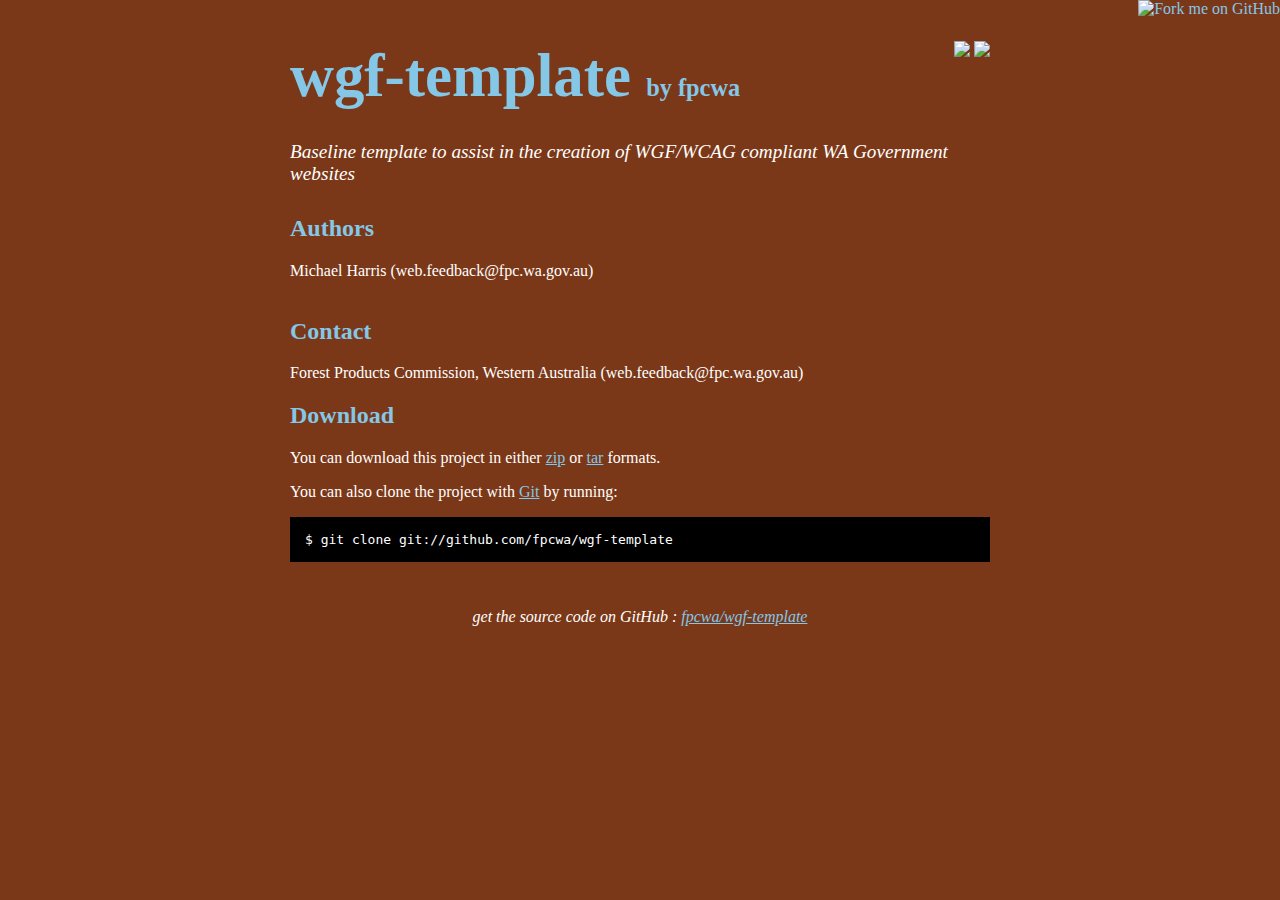
==== index.html @ d81a9856 "github generated gh-pages branch" ====
<!DOCTYPE html PUBLIC "-//W3C//DTD XHTML 1.0 Strict//EN"
	"http://www.w3.org/TR/xhtml1/DTD/xhtml1-strict.dtd">

<html xmlns="http://www.w3.org/1999/xhtml" xml:lang="en" lang="en">
<head>
	<meta http-equiv="Content-Type" content="text/html; charset=utf-8"/>

	<title>fpcwa/wgf-template @ GitHub</title>
	
	<style type="text/css">
		body {
  		margin-top: 1.0em;
  		background-color: #7b3818;
		  font-family: "Helvetica,Arial,FreeSans";
  		color: #ffffff;
    }
    #container {
      margin: 0 auto;
      width: 700px;
    }
		h1 { font-size: 3.8em; color: #84c7e7; margin-bottom: 3px; }
		h1 .small { font-size: 0.4em; }
		h1 a { text-decoration: none }
		h2 { font-size: 1.5em; color: #84c7e7; }
    h3 { text-align: center; color: #84c7e7; }
    a { color: #84c7e7; }
    .description { font-size: 1.2em; margin-bottom: 30px; margin-top: 30px; font-style: italic;}
    .download { float: right; }
		pre { background: #000; color: #fff; padding: 15px;}
    hr { border: 0; width: 80%; border-bottom: 1px solid #aaa}
    .footer { text-align:center; padding-top:30px; font-style: italic; }
	</style>
	
</head>

<body>
  <a href="http://github.com/fpcwa/wgf-template"><img style="position: absolute; top: 0; right: 0; border: 0;" src="http://s3.amazonaws.com/github/ribbons/forkme_right_darkblue_121621.png" alt="Fork me on GitHub" /></a>

  <div id="container">

    <div class="download">
      <a href="http://github.com/fpcwa/wgf-template/zipball/master">
        <img border="0" width="90" src="http://github.com/images/modules/download/zip.png"></a>
      <a href="http://github.com/fpcwa/wgf-template/tarball/master">
        <img border="0" width="90" src="http://github.com/images/modules/download/tar.png"></a>
    </div>

    <h1><a href="http://github.com/fpcwa/wgf-template">wgf-template</a>
      <span class="small">by <a href="http://github.com/fpcwa">fpcwa</a></span></h1>

    <div class="description">
      Baseline template to assist in the creation of WGF/WCAG compliant WA Government websites
    </div>

    <h2>Authors</h2>
<p>Michael Harris (web.feedback@fpc.wa.gov.au)<br/><br/>      </p>
<h2>Contact</h2>
<p>Forest Products Commission, Western Australia (web.feedback@fpc.wa.gov.au)<br/>      </p>


    <h2>Download</h2>
    <p>
      You can download this project in either
      <a href="http://github.com/fpcwa/wgf-template/zipball/master">zip</a> or
      <a href="http://github.com/fpcwa/wgf-template/tarball/master">tar</a> formats.
    </p>
    <p>You can also clone the project with <a href="http://git-scm.com">Git</a>
      by running:
      <pre>$ git clone git://github.com/fpcwa/wgf-template</pre>
    </p>

    <div class="footer">
      get the source code on GitHub : <a href="http://github.com/fpcwa/wgf-template">fpcwa/wgf-template</a>
    </div>

  </div>

  
</body>
</html>
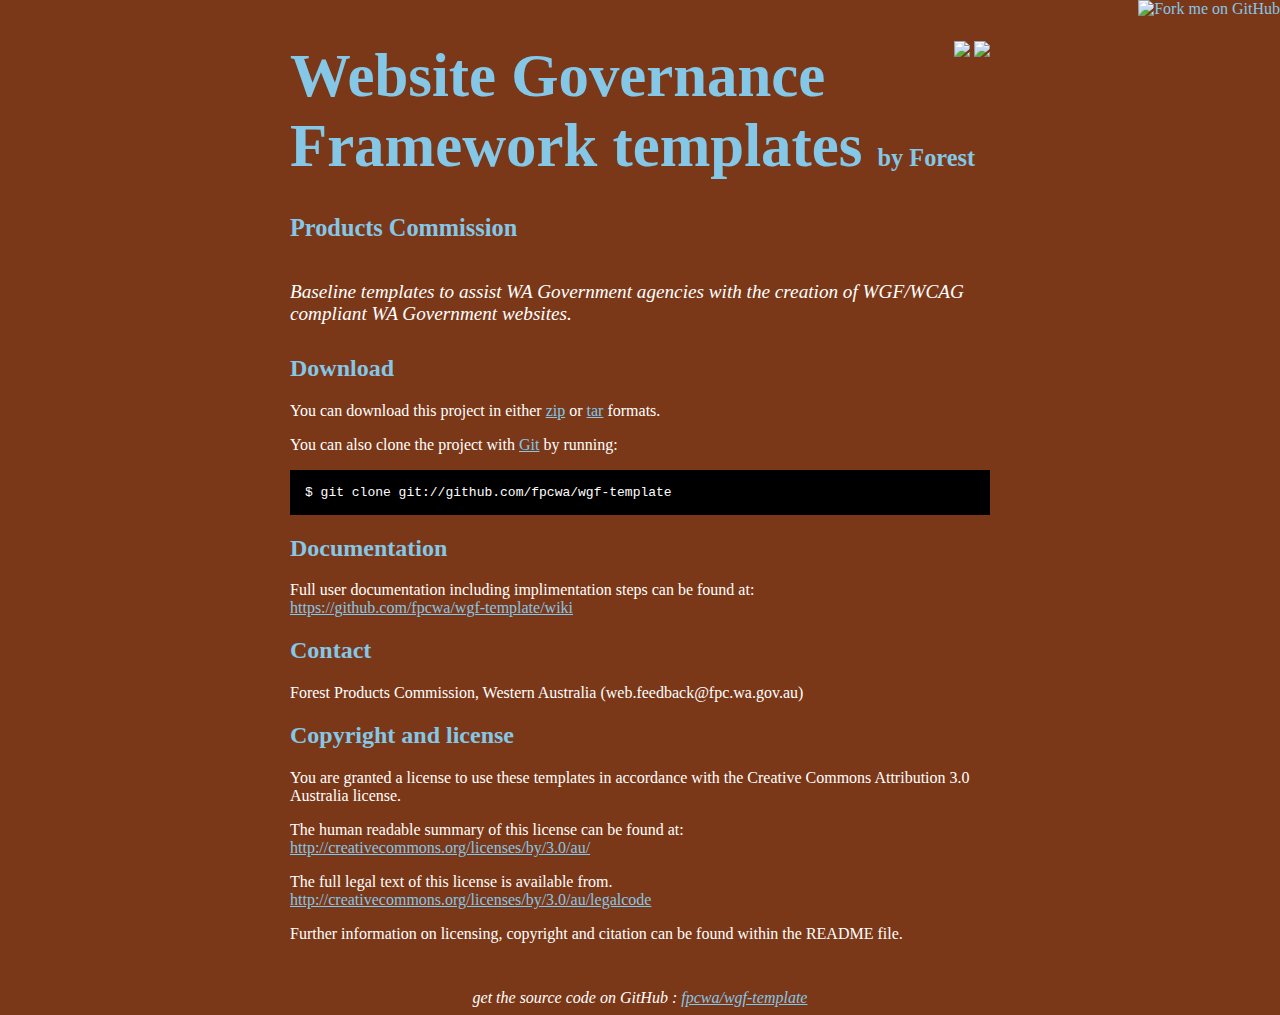
==== commit 9b235f7f: "Update of page" ====
--- a/index.html
+++ b/index.html
@@ -1,83 +1,91 @@
 <!DOCTYPE html PUBLIC "-//W3C//DTD XHTML 1.0 Strict//EN"
 	"http://www.w3.org/TR/xhtml1/DTD/xhtml1-strict.dtd">
-
 <html xmlns="http://www.w3.org/1999/xhtml" xml:lang="en" lang="en">
 <head>
-	<meta http-equiv="Content-Type" content="text/html; charset=utf-8"/>
-
-	<title>fpcwa/wgf-template @ GitHub</title>
-	
-	<style type="text/css">
-		body {
-  		margin-top: 1.0em;
-  		background-color: #7b3818;
-		  font-family: "Helvetica,Arial,FreeSans";
-  		color: #ffffff;
-    }
-    #container {
-      margin: 0 auto;
-      width: 700px;
-    }
-		h1 { font-size: 3.8em; color: #84c7e7; margin-bottom: 3px; }
-		h1 .small { font-size: 0.4em; }
-		h1 a { text-decoration: none }
-		h2 { font-size: 1.5em; color: #84c7e7; }
-    h3 { text-align: center; color: #84c7e7; }
-    a { color: #84c7e7; }
-    .description { font-size: 1.2em; margin-bottom: 30px; margin-top: 30px; font-style: italic;}
-    .download { float: right; }
-		pre { background: #000; color: #fff; padding: 15px;}
-    hr { border: 0; width: 80%; border-bottom: 1px solid #aaa}
-    .footer { text-align:center; padding-top:30px; font-style: italic; }
-	</style>
-	
+<meta http-equiv="Content-Type" content="text/html; charset=utf-8"/>
+<title>Website Governance Framework templates</title>
+<style type="text/css">
+body {
+	margin-top: 1.0em;
+	background-color: #7b3818;
+	font-family: "Helvetica,Arial,FreeSans";
+	color: #ffffff;
+}
+#container {
+	margin: 0 auto;
+	width: 700px;
+}
+h1 {
+	font-size: 3.8em;
+	color: #84c7e7;
+	margin-bottom: 3px;
+}
+h1 .small {
+	font-size: 0.4em;
+}
+h1 a {
+	text-decoration: none
+}
+h2 {
+	font-size: 1.5em;
+	color: #84c7e7;
+}
+h3 {
+	text-align: center;
+	color: #84c7e7;
+}
+a {
+	color: #84c7e7;
+}
+.description {
+	font-size: 1.2em;
+	margin-bottom: 30px;
+	margin-top: 30px;
+	font-style: italic;
+}
+.download {
+	float: right;
+}
+pre {
+	background: #000;
+	color: #fff;
+	padding: 15px;
+}
+hr {
+	border: 0;
+	width: 80%;
+	border-bottom: 1px solid #aaa
+}
+.footer {
+	text-align:center;
+	padding-top:30px;
+	font-style: italic;
+}
+</style>
 </head>
-
 <body>
-  <a href="http://github.com/fpcwa/wgf-template"><img style="position: absolute; top: 0; right: 0; border: 0;" src="http://s3.amazonaws.com/github/ribbons/forkme_right_darkblue_121621.png" alt="Fork me on GitHub" /></a>
-
-  <div id="container">
-
-    <div class="download">
-      <a href="http://github.com/fpcwa/wgf-template/zipball/master">
-        <img border="0" width="90" src="http://github.com/images/modules/download/zip.png"></a>
-      <a href="http://github.com/fpcwa/wgf-template/tarball/master">
-        <img border="0" width="90" src="http://github.com/images/modules/download/tar.png"></a>
-    </div>
-
-    <h1><a href="http://github.com/fpcwa/wgf-template">wgf-template</a>
-      <span class="small">by <a href="http://github.com/fpcwa">fpcwa</a></span></h1>
-
-    <div class="description">
-      Baseline template to assist in the creation of WGF/WCAG compliant WA Government websites
-    </div>
-
-    <h2>Authors</h2>
-<p>Michael Harris (web.feedback@fpc.wa.gov.au)-<br/>-<br/>      </p>
-<h2>Contact</h2>
-<p>Forest Products Commission, Western Australia (web.feedback@fpc.wa.gov.au)-<br/>      </p>
-
-
-    <h2>Download</h2>
-    <p>
-      You can download this project in either
-      <a href="http://github.com/fpcwa/wgf-template/zipball/master">zip</a> or
-      <a href="http://github.com/fpcwa/wgf-template/tarball/master">tar</a> formats.
-    </p>
-    <p>You can also clone the project with <a href="http://git-scm.com">Git</a>
-      by running:
-      <pre>$ git clone git://github.com/fpcwa/wgf-template</pre>
-    </p>
-
-    <div class="footer">
-      get the source code on GitHub : <a href="http://github.com/fpcwa/wgf-template">fpcwa/wgf-template</a>
-    </div>
-
-  </div>
-
-  
+<a href="http://github.com/fpcwa/wgf-template"><img style="position: absolute; top: 0; right: 0; border: 0;" src="http://s3.amazonaws.com/github/ribbons/forkme_right_darkblue_121621.png" alt="Fork me on GitHub" /></a>
+<div id="container">
+  <div class="download"> <a href="http://github.com/fpcwa/wgf-template/zipball/master"> <img border="0" width="90" src="http://github.com/images/modules/download/zip.png"></a> <a href="http://github.com/fpcwa/wgf-template/tarball/master"> <img border="0" width="90" src="http://github.com/images/modules/download/tar.png"></a> </div>
+  <h1><a href="http://github.com/fpcwa/wgf-template">Website Governance Framework templates</a> <span class="small">by <a href="http://github.com/fpcwa">Forest Products Commission</a></span></h1>
+  <div class="description"> Baseline templates to assist WA Government agencies with the creation of WGF/WCAG compliant WA Government websites.</div>
+  <h2>Download</h2>
+  <p> You can download this project in either <a href="http://github.com/fpcwa/wgf-template/zipball/master">zip</a> or <a href="http://github.com/fpcwa/wgf-template/tarball/master">tar</a> formats. </p>
+  <p>You can also clone the project with <a href="http://git-scm.com">Git</a> by running:
+  <pre>$ git clone git://github.com/fpcwa/wgf-template</pre>
+  <h2>Documentation</h2>
+  <p>Full user documentation including implimentation steps can be found at:<br />
+  <a href="https://github.com/fpcwa/wgf-template/wiki">https://github.com/fpcwa/wgf-template/wiki</a></p>
+  <h2>Contact</h2>
+  <p>Forest Products Commission, Western Australia (web.feedback@fpc.wa.gov.au) </p>
+  <h2>Copyright and license</h2>
+  <p>You are granted a license to use these templates in accordance with the Creative Commons Attribution 3.0 Australia license.</p>
+  <p>The human readable summary of this license can be found at:<br />
+    <a href="http://creativecommons.org/licenses/by/3.0/au/">http://creativecommons.org/licenses/by/3.0/au/</a></p>
+  <p>The full legal text of this license is available from.<br />
+    <a href="http://creativecommons.org/licenses/by/3.0/au/legalcode">http://creativecommons.org/licenses/by/3.0/au/legalcode</a></p>
+  <p>Further information on licensing, copyright and citation can be found within the README file.</p>
+  <div class="footer"> get the source code on GitHub : <a href="http://github.com/fpcwa/wgf-template">fpcwa/wgf-template</a> </div>
+</div>
 </body>
-</html>
+</html>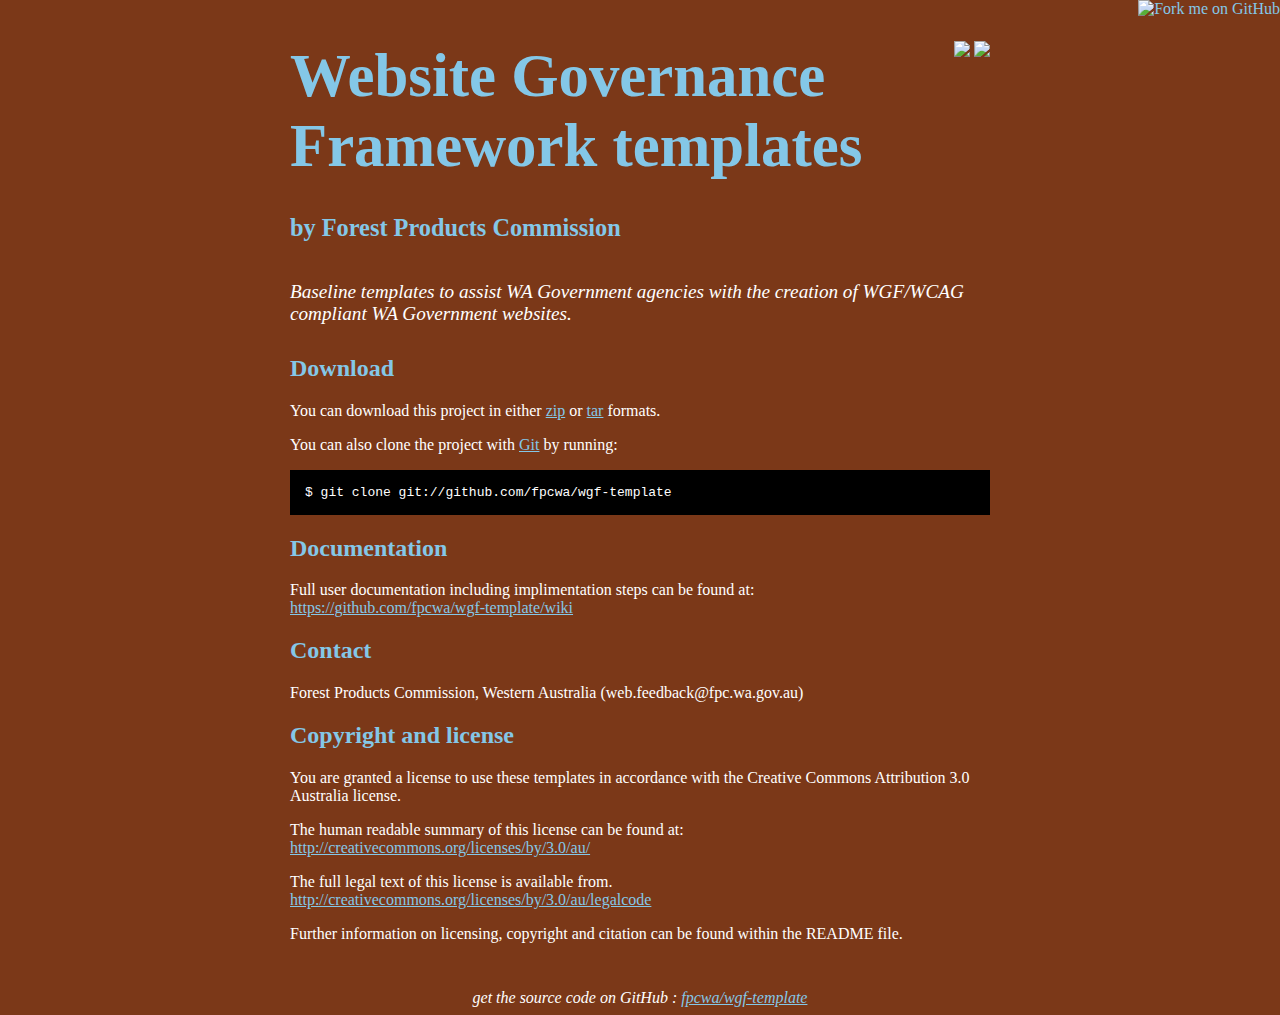
==== commit 7c6ec990: "" ====
--- a/index.html
+++ b/index.html
@@ -3,7 +3,7 @@
 <html xmlns="http://www.w3.org/1999/xhtml" xml:lang="en" lang="en">
 <head>
 <meta http-equiv="Content-Type" content="text/html; charset=utf-8"/>
-<title>Website Governance Framework templates</title>
+<title>Website Governance Framework template</title>
 <style type="text/css">
 body {
 	margin-top: 1.0em;
@@ -67,7 +67,8 @@
 <a href="http://github.com/fpcwa/wgf-template"><img style="position: absolute; top: 0; right: 0; border: 0;" src="http://s3.amazonaws.com/github/ribbons/forkme_right_darkblue_121621.png" alt="Fork me on GitHub" /></a>
 <div id="container">
   <div class="download"> <a href="http://github.com/fpcwa/wgf-template/zipball/master"> <img border="0" width="90" src="http://github.com/images/modules/download/zip.png"></a> <a href="http://github.com/fpcwa/wgf-template/tarball/master"> <img border="0" width="90" src="http://github.com/images/modules/download/tar.png"></a> </div>
-  <h1><a href="http://github.com/fpcwa/wgf-template">Website Governance Framework templates</a> <span class="small">by <a href="http://github.com/fpcwa">Forest Products Commission</a></span></h1>
+  <h1><a href="http://github.com/fpcwa/wgf-template">Website Governance Framework templates<br />
+  </a><span class="small">by <a href="http://github.com/fpcwa">Forest Products Commission</a></span></h1>
   <div class="description"> Baseline templates to assist WA Government agencies with the creation of WGF/WCAG compliant WA Government websites.</div>
   <h2>Download</h2>
   <p> You can download this project in either <a href="http://github.com/fpcwa/wgf-template/zipball/master">zip</a> or <a href="http://github.com/fpcwa/wgf-template/tarball/master">tar</a> formats. </p>
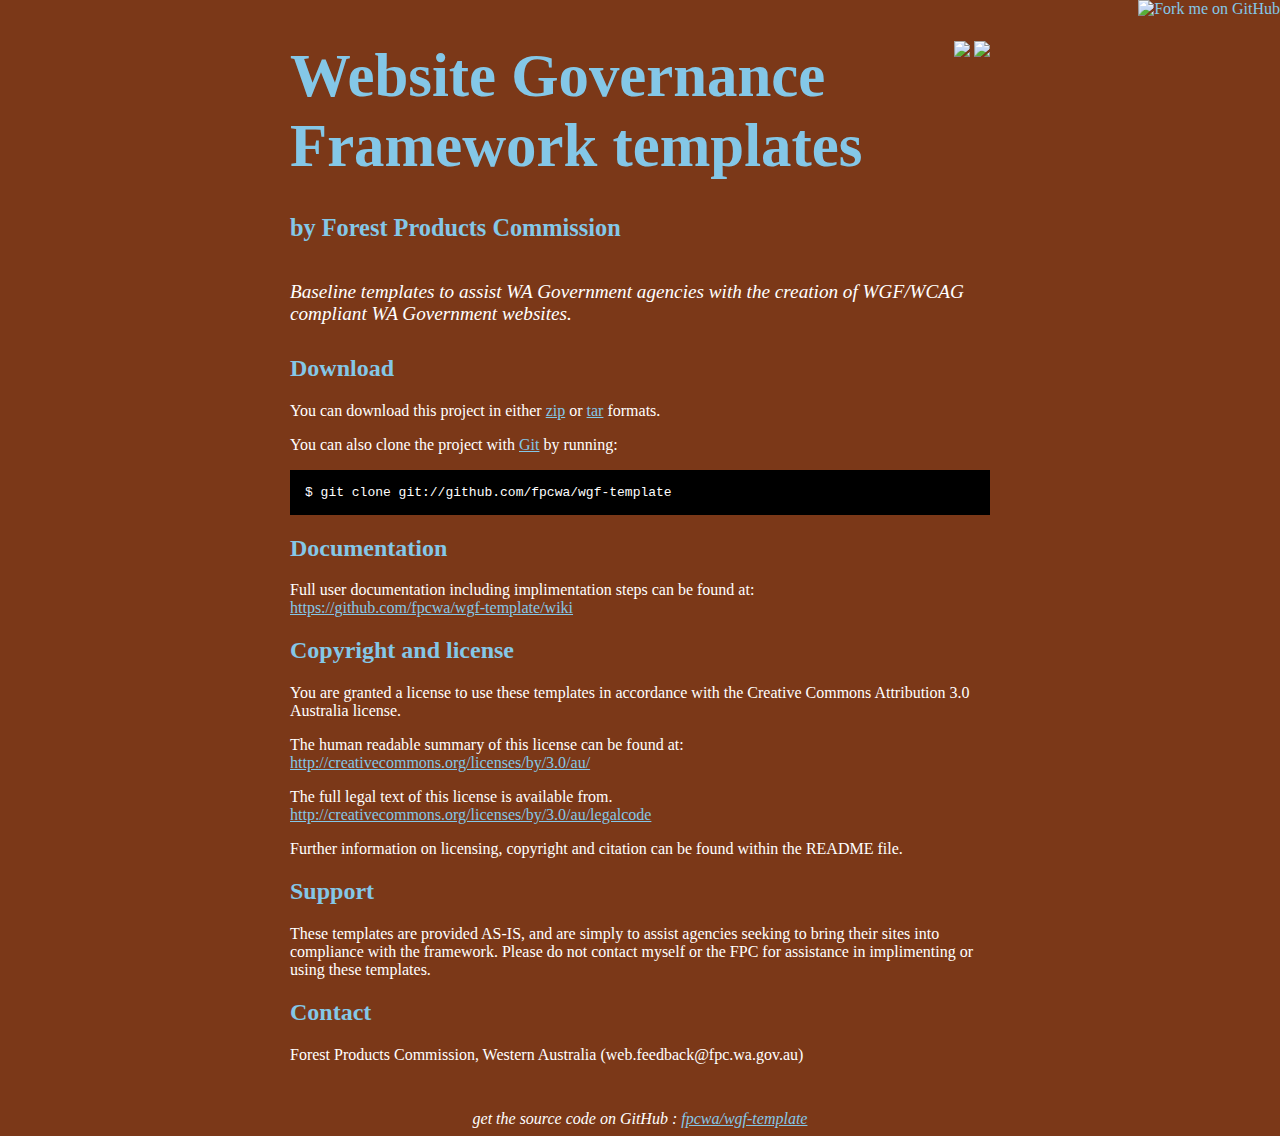
==== commit 5b8c30a1: "" ====
--- a/index.html
+++ b/index.html
@@ -77,8 +77,6 @@
   <h2>Documentation</h2>
   <p>Full user documentation including implimentation steps can be found at:<br />
   <a href="https://github.com/fpcwa/wgf-template/wiki">https://github.com/fpcwa/wgf-template/wiki</a></p>
-  <h2>Contact</h2>
-  <p>Forest Products Commission, Western Australia (web.feedback@fpc.wa.gov.au) </p>
   <h2>Copyright and license</h2>
   <p>You are granted a license to use these templates in accordance with the Creative Commons Attribution 3.0 Australia license.</p>
   <p>The human readable summary of this license can be found at:<br />
@@ -86,6 +84,10 @@
   <p>The full legal text of this license is available from.<br />
     <a href="http://creativecommons.org/licenses/by/3.0/au/legalcode">http://creativecommons.org/licenses/by/3.0/au/legalcode</a></p>
   <p>Further information on licensing, copyright and citation can be found within the README file.</p>
+  <h2>Support</h2>
+  <p>These templates are provided AS-IS, and are simply to assist agencies seeking to bring their sites into compliance with the framework. Please do not contact myself or the FPC for assistance in implimenting or using these templates.</p>
+  <h2>Contact</h2>
+  <p>Forest Products Commission, Western Australia (web.feedback@fpc.wa.gov.au) </p>
   <div class="footer"> get the source code on GitHub : <a href="http://github.com/fpcwa/wgf-template">fpcwa/wgf-template</a> </div>
 </div>
 </body>
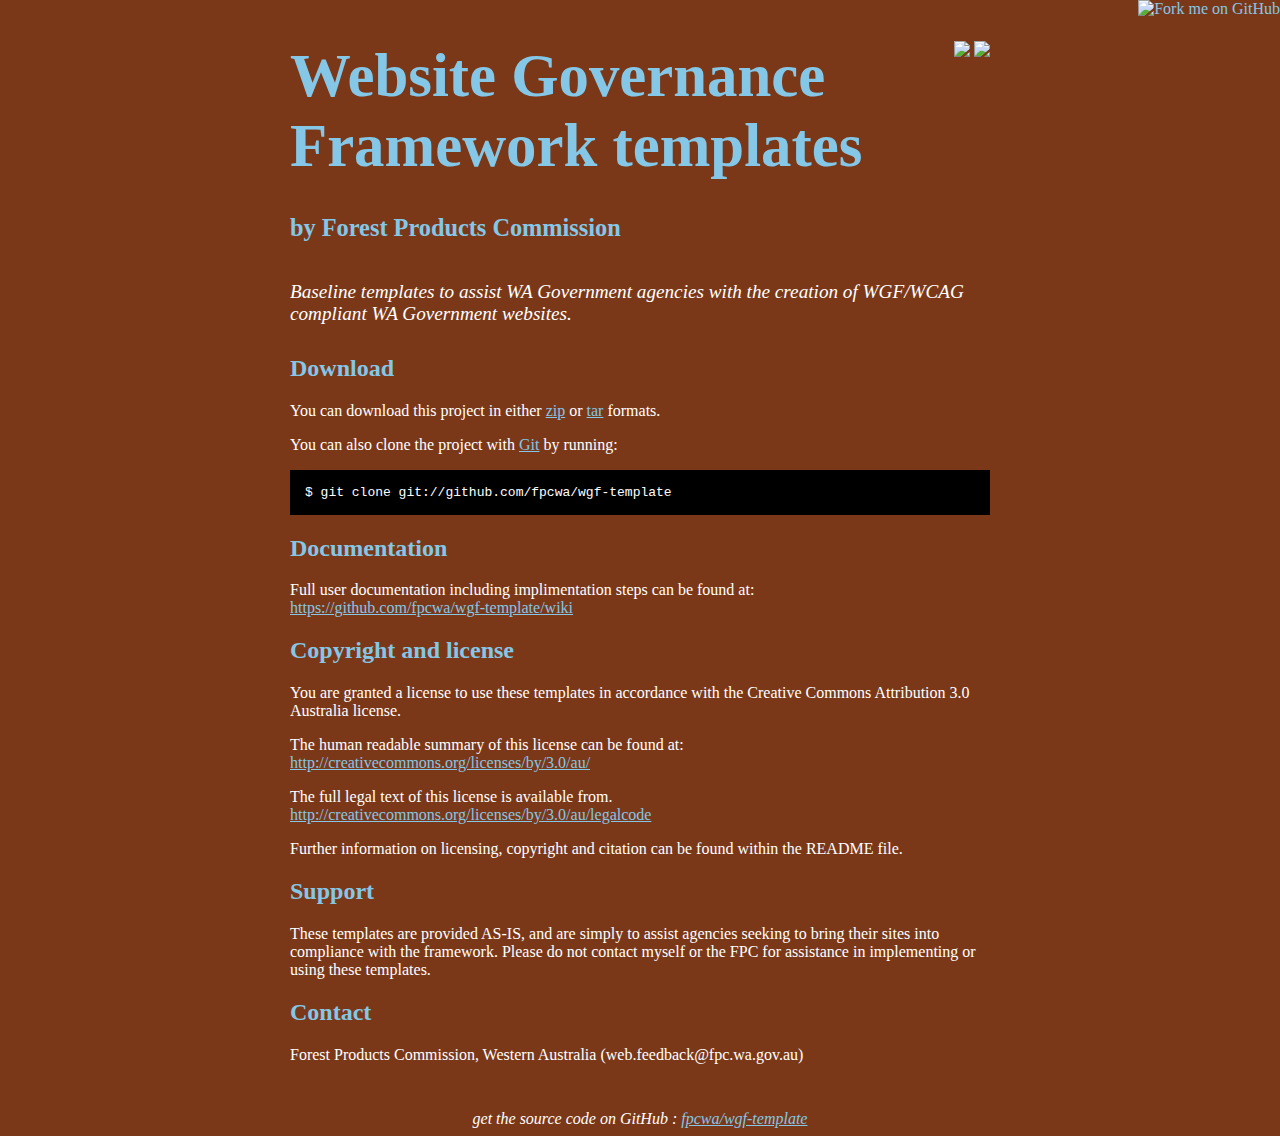
==== commit 487d0af7: "" ====
--- a/index.html
+++ b/index.html
@@ -85,7 +85,7 @@
     <a href="http://creativecommons.org/licenses/by/3.0/au/legalcode">http://creativecommons.org/licenses/by/3.0/au/legalcode</a></p>
   <p>Further information on licensing, copyright and citation can be found within the README file.</p>
   <h2>Support</h2>
-  <p>These templates are provided AS-IS, and are simply to assist agencies seeking to bring their sites into compliance with the framework. Please do not contact myself or the FPC for assistance in implimenting or using these templates.</p>
+  <p>These templates are provided AS-IS, and are simply to assist agencies seeking to bring their sites into compliance with the framework. Please do not contact myself or the FPC for assistance in implementing or using these templates.</p>
   <h2>Contact</h2>
   <p>Forest Products Commission, Western Australia (web.feedback@fpc.wa.gov.au) </p>
   <div class="footer"> get the source code on GitHub : <a href="http://github.com/fpcwa/wgf-template">fpcwa/wgf-template</a> </div>
